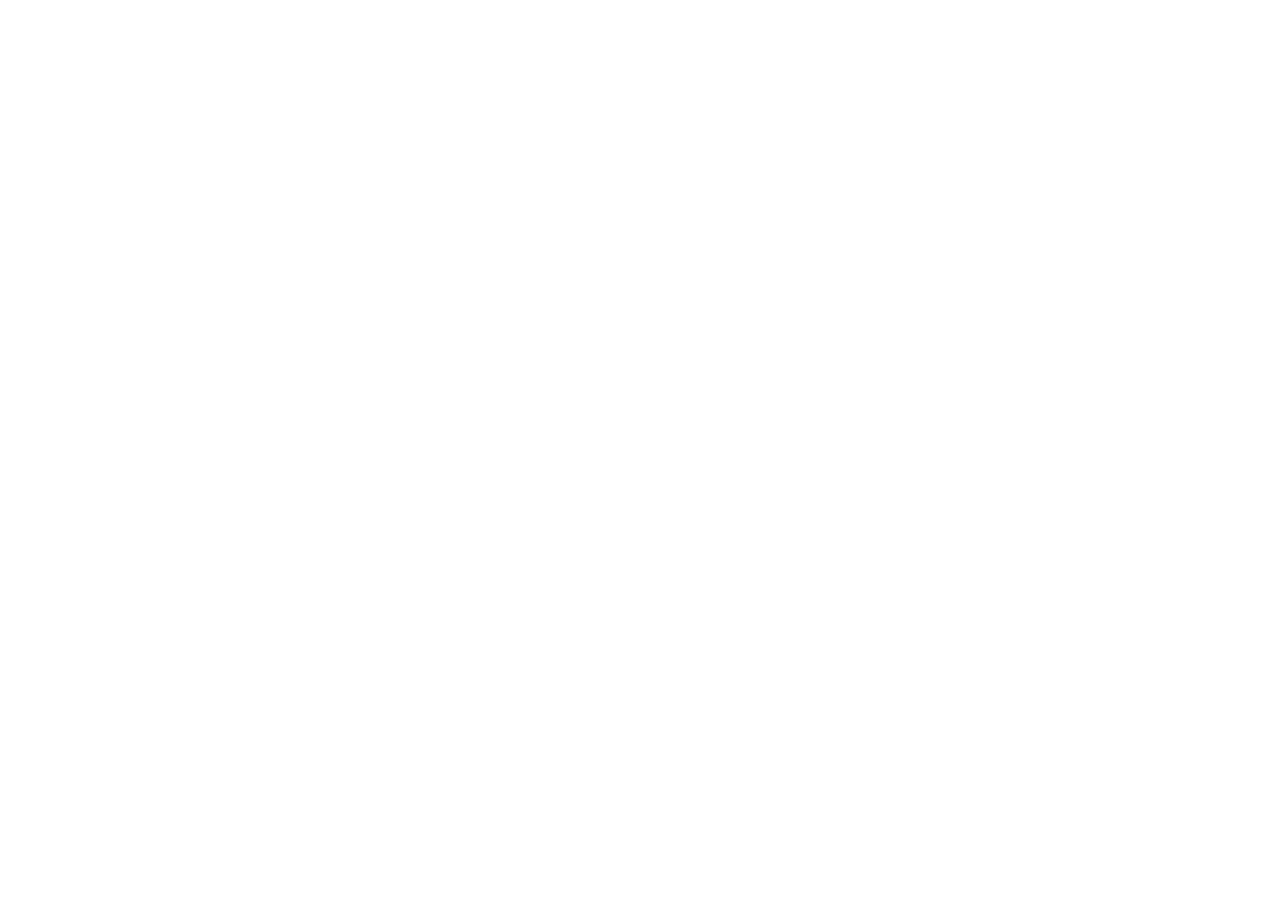
==== Calculator/index.html @ 6b2d2349 "folderadded" ====
<!DOCTYPE html>
<html lang="en">
<head>
    <meta charset="UTF-8">
    <meta name="viewport" content="width=device-width, initial-scale=1.0">
    <title>Calculator</title>
    <link rel="stylesheet" href="style.css">
</head>
<body>
    

    <script src="script.js"></script>
</body>
</html>
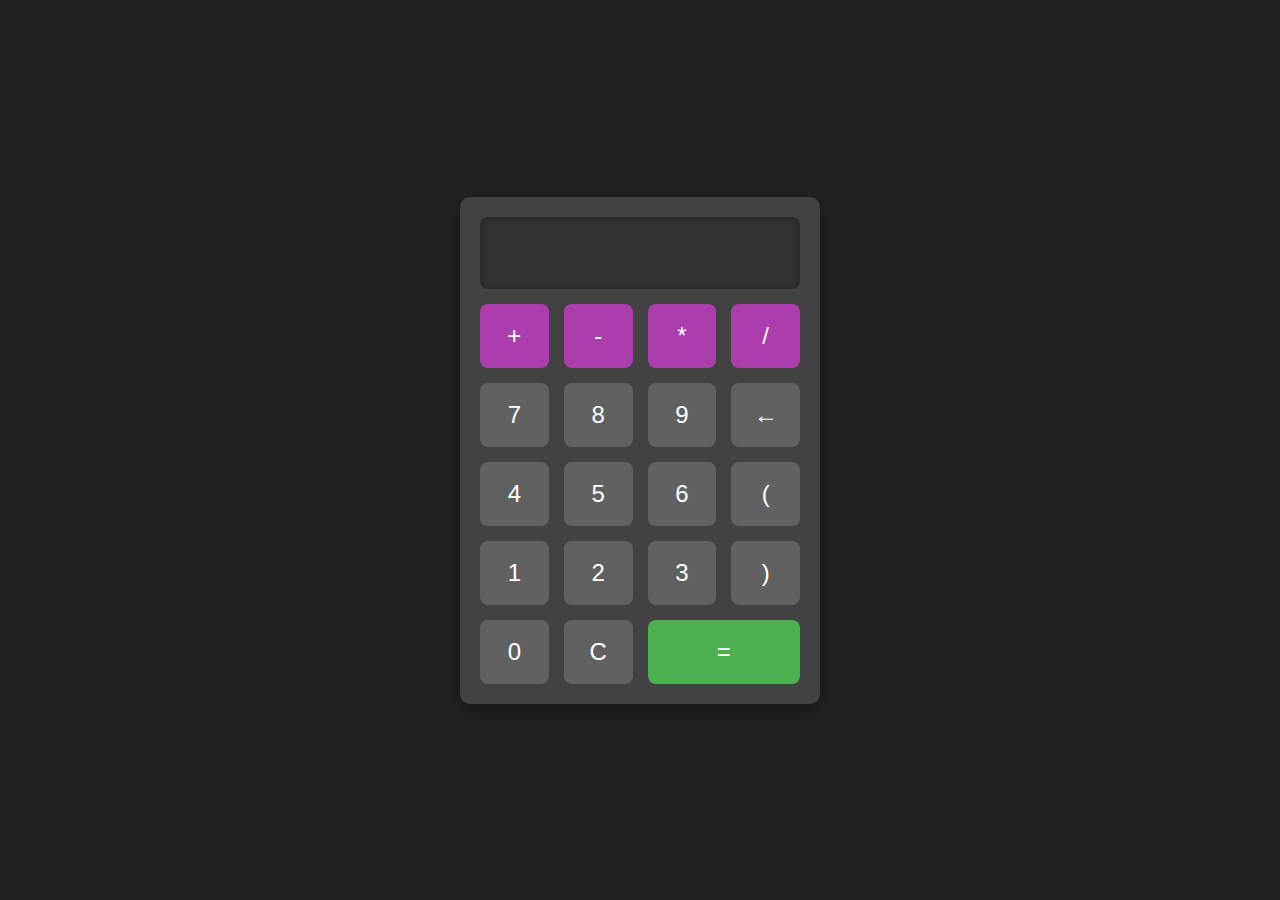
==== commit c2fb4fa6: "calculator" ====
--- a/Calculator/index.html
+++ b/Calculator/index.html
@@ -1,14 +1,36 @@
 <!DOCTYPE html>
 <html lang="en">
 <head>
-    <meta charset="UTF-8">
-    <meta name="viewport" content="width=device-width, initial-scale=1.0">
-    <title>Calculator</title>
-    <link rel="stylesheet" href="style.css">
+  <meta charset="UTF-8">
+  <meta name="viewport" content="width=device-width, initial-scale=1.0">
+  <title>Improved Calculator</title>
+  <link rel="stylesheet" href="styles.css">
 </head>
 <body>
-    
-
-    <script src="script.js"></script>
+  <main class="calculator">
+    <input type="text" id="display" class="calculator__display" readonly aria-live="assertive">
+    <div class="calculator__keys">
+      <button class="calculator__key operator" onclick="addToDisplay('+')">+</button>
+      <button class="calculator__key operator" onclick="addToDisplay('-')">-</button>
+      <button class="calculator__key operator" onclick="addToDisplay('*')">*</button>
+      <button class="calculator__key operator" onclick="addToDisplay('/')">/</button>
+      <button class="calculator__key" onclick="addToDisplay('7')">7</button>
+      <button class="calculator__key" onclick="addToDisplay('8')">8</button>
+      <button class="calculator__key" onclick="addToDisplay('9')">9</button>
+      <button class="calculator__key" onclick="backspace()" aria-label="Backspace">&larr;</button>
+      <button class="calculator__key" onclick="addToDisplay('4')">4</button>
+      <button class="calculator__key" onclick="addToDisplay('5')">5</button>
+      <button class="calculator__key" onclick="addToDisplay('6')">6</button>
+      <button class="calculator__key" onclick="addToDisplay('(')" aria-label="Open Parenthesis">(</button>
+      <button class="calculator__key" onclick="addToDisplay('1')">1</button>
+      <button class="calculator__key" onclick="addToDisplay('2')">2</button>
+      <button class="calculator__key" onclick="addToDisplay('3')">3</button>
+      <button class="calculator__key" onclick="addToDisplay(')')" aria-label="Close Parenthesis">)</button>
+      <button class="calculator__key" onclick="addToDisplay('0')">0</button>
+      <button class="calculator__key" onclick="clearDisplay()">C</button>
+      <button class="calculator__key calculator__key--equals" onclick="calculate()">=</button>
+    </div>
+  </main>
+  <script src="script.js"></script>
 </body>
-</html>+</html>
--- a/Calculator/styles.css
+++ b/Calculator/styles.css
@@ -0,0 +1,73 @@
+body {
+    display: flex;
+    justify-content: center;
+    align-items: center;
+    height: 100vh;
+    margin: 0;
+    font-family: 'Roboto', Arial, sans-serif;
+    background-color: #212121; /* Dark background color */
+    color: #ffffff; /* Light text color */
+  }
+  
+  .calculator {
+    background-color: #424242; /* Darker calculator background color */
+    padding: 20px;
+    border-radius: 10px;
+    box-shadow: 0 8px 16px rgba(0, 0, 0, 0.3);
+    width: 320px;
+    max-width: 100%;
+    text-align: center;
+  }
+  
+  .calculator__display {
+    width: calc(100% - 30px); /* Adjusted to account for padding */
+    margin-bottom: 15px;
+    padding: 15px;
+    font-size: 36px; /* Larger font size for display */
+    text-align: right;
+    border: none;
+    outline: none;
+    background-color: #333333; /* Darker display background */
+    color: #ffffff; /* Light text color */
+    border-radius: 8px;
+    box-shadow: inset 0 0 10px rgba(0, 0, 0, 0.3);
+  }
+  
+  .calculator__keys {
+    display: grid;
+    grid-template-columns: repeat(4, 1fr);
+    gap: 15px;
+  }
+  
+  .calculator__key {
+    padding: 18px;
+    font-size: 24px;
+    border: none;
+    cursor: pointer;
+    background-color: #616161; /* Darker button background color */
+    color: #ffffff; /* Light text color */
+    border-radius: 8px;
+    transition: background-color 0.3s ease;
+  }
+  
+  .calculator__key:hover {
+    background-color: #757575; /* Darker hover state */
+  }
+  
+  .calculator__key.operator {
+    background-color: rgb(172, 61, 172); /* Purple for operator buttons */
+  }
+  
+  .calculator__key.operator:hover {
+    background-color: purple; /* Darker purple for hover state */
+  }
+  
+  .calculator__key--equals {
+    grid-column: span 2;
+    background-color: #4caf50; /* Green for equals button */
+  }
+  
+  .calculator__key--equals:hover {
+    background-color: #388e3c; /* Darker green for hover state */
+  }
+  